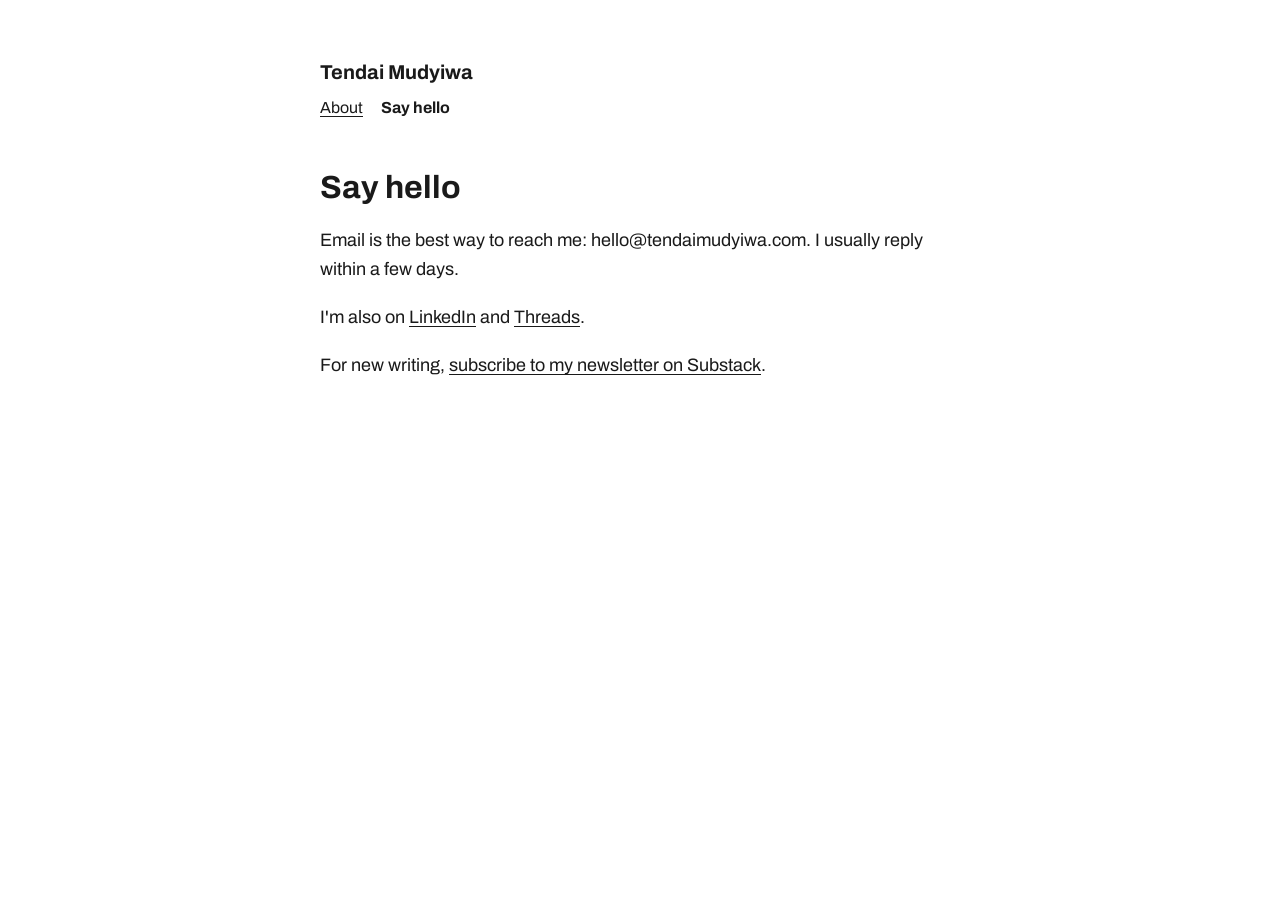
==== hello/index.html @ edb77fea "Launch personal site: About and Say hello pages Plain HTML/CSS site for GitHub Pages at www.tendaimu" ====
<!doctype html>
<html lang="en">
<head>
  <meta charset="utf-8">
  <meta name="viewport" content="width=device-width, initial-scale=1, viewport-fit=cover">
  <title>Say hello · Tendai Mudyiwa</title>
  <meta name="description" content="How to reach Tendai Mudyiwa: email, LinkedIn, Threads, and the newsletter on Substack.">
  <link rel="canonical" href="https://www.tendaimudyiwa.com/hello/">
  <link rel="icon" href="/favicon.svg" type="image/svg+xml">

  <meta property="og:type" content="website">
  <meta property="og:title" content="Say hello · Tendai Mudyiwa">
  <meta property="og:description" content="How to reach Tendai Mudyiwa.">
  <meta property="og:url" content="https://www.tendaimudyiwa.com/hello/">
  <meta property="og:image" content="https://www.tendaimudyiwa.com/assets/tendai-mudyiwa.jpg">
  <meta name="twitter:card" content="summary">

  <link rel="preconnect" href="https://fonts.googleapis.com">
  <link rel="preconnect" href="https://fonts.gstatic.com" crossorigin>
  <link rel="stylesheet" href="https://fonts.googleapis.com/css2?family=Archivo:ital,wght@0,400;0,700;1,400&display=swap">
  <link rel="stylesheet" href="/style.css">
</head>
<body>
  <div class="page">
    <header>
      <a class="name" href="/">Tendai Mudyiwa</a>
      <nav aria-label="Pages">
        <a href="/">About</a>
        <a href="/hello/" aria-current="page">Say hello</a>
      </nav>
    </header>

    <main>
      <h1>Say hello</h1>
      <p>Email is the best way to reach me: hello@tendaimudyiwa.com. I usually reply within a few days.</p>
      <p>I'm also on <a href="https://www.linkedin.com/in/tendaimudyiwa/" rel="me">LinkedIn</a> and <a href="https://www.threads.com/@tendaitt" rel="me">Threads</a>.</p>
      <p>For new writing, <a href="https://notesonmaking.substack.com/" rel="me">subscribe to my newsletter on Substack</a>.</p>
    </main>
  </div>
</body>
</html>
---- style.css ----
:root {
  --bg: #ffffff;
  --fg: #1a1a1a;
  color-scheme: light;
}
@media (prefers-color-scheme: dark) {
  :root {
    --bg: #141414;
    --fg: #ececec;
    color-scheme: dark;
  }
}

*, *::before, *::after { box-sizing: border-box; }
html { -webkit-text-size-adjust: 100%; }

body {
  margin: 0;
  background: var(--bg);
  color: var(--fg);
  font-family: "Archivo", "Helvetica Neue", Helvetica, Arial, sans-serif;
  font-size: 18px;
  line-height: 1.65;
}

.page {
  max-width: 680px;
  margin: 0 auto;
  padding-block: 56px 64px;
  padding-left: max(20px, env(safe-area-inset-left, 0px));
  padding-right: max(20px, env(safe-area-inset-right, 0px));
  display: flex;
  flex-direction: column;
  gap: 48px;
}

a { color: inherit; text-underline-offset: 3px; }
a:hover { opacity: 0.65; }
a:focus-visible { outline: 2px solid currentColor; outline-offset: 3px; }

header { display: flex; flex-direction: column; gap: 6px; }
.name { font-weight: 700; font-size: 20px; text-decoration: none; }
nav { display: flex; flex-wrap: wrap; gap: 2px 18px; font-size: 16px; }
nav a[aria-current="page"] { text-decoration: none; font-weight: 700; }

main { display: flex; flex-direction: column; gap: 18px; }
main p, h1 { margin: 0; }
h1 { font-size: 32px; font-weight: 700; line-height: 1.2; text-wrap: balance; }

.photo {
  display: block;
  width: 220px;
  max-width: 100%;
  height: auto;
  aspect-ratio: 4 / 5;
  object-fit: cover;
  object-position: 50% 35%;
  margin-bottom: 12px;
}
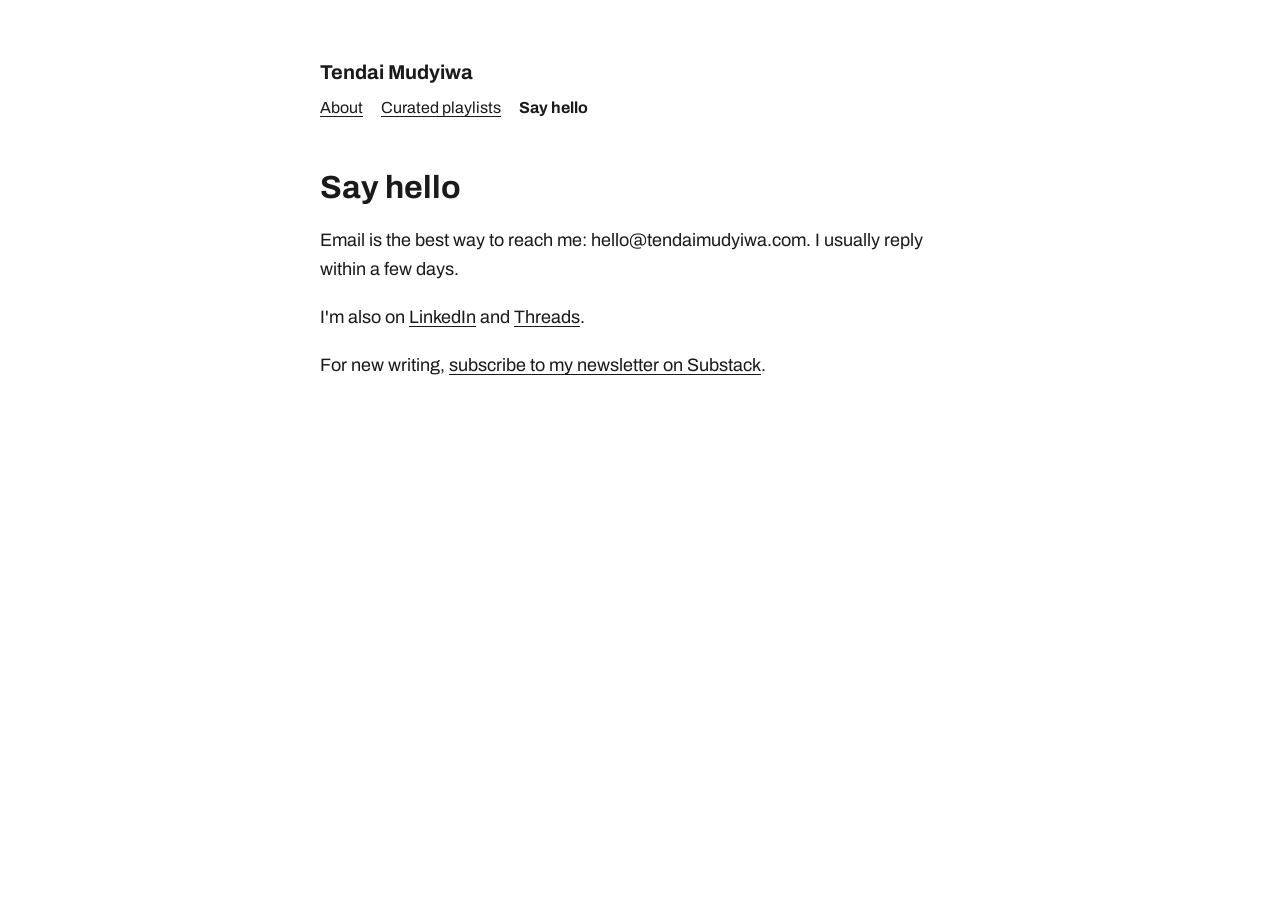
==== commit 0b244eb6: "Link Curated playlists from every page and the sitemap Co-Authored-By: Claude Opus 5.5 <noreply@anth" ====
--- a/hello/index.html
+++ b/hello/index.html
@@ -26,6 +26,7 @@
       <a class="name" href="/">Tendai Mudyiwa</a>
       <nav aria-label="Pages">
         <a href="/">About</a>
+        <a href="/playlists/">Curated playlists</a>
         <a href="/hello/" aria-current="page">Say hello</a>
       </nav>
     </header>
--- a/style.css
+++ b/style.css
@@ -47,6 +47,23 @@
 main p, h1 { margin: 0; }
 h1 { font-size: 32px; font-weight: 700; line-height: 1.2; text-wrap: balance; }
 
+.meta { font-size: 15px; }
+
+.filters { display: flex; flex-wrap: wrap; gap: 4px 16px; font-size: 16px; }
+.filters button {
+  background: none; border: 0; padding: 6px 0; min-height: 36px;
+  font: inherit; color: inherit; cursor: pointer;
+  text-decoration: underline; text-underline-offset: 3px;
+}
+.filters button[aria-pressed="true"] { text-decoration: none; font-weight: 700; }
+.filters button:focus-visible { outline: 2px solid currentColor; outline-offset: 3px; }
+
+.playlists { list-style: none; margin: 12px 0 0; padding: 0; display: flex; flex-direction: column; gap: 40px; }
+.playlists li { display: flex; flex-direction: column; gap: 6px; }
+.playlists h2 { margin: 0; font-size: 20px; line-height: 1.3; }
+.playlists p { margin: 0; }
+.playlists iframe { display: block; width: 100%; height: 152px; border: 0; border-radius: 12px; margin-top: 6px; }
+
 .photo {
   display: block;
   width: 220px;
